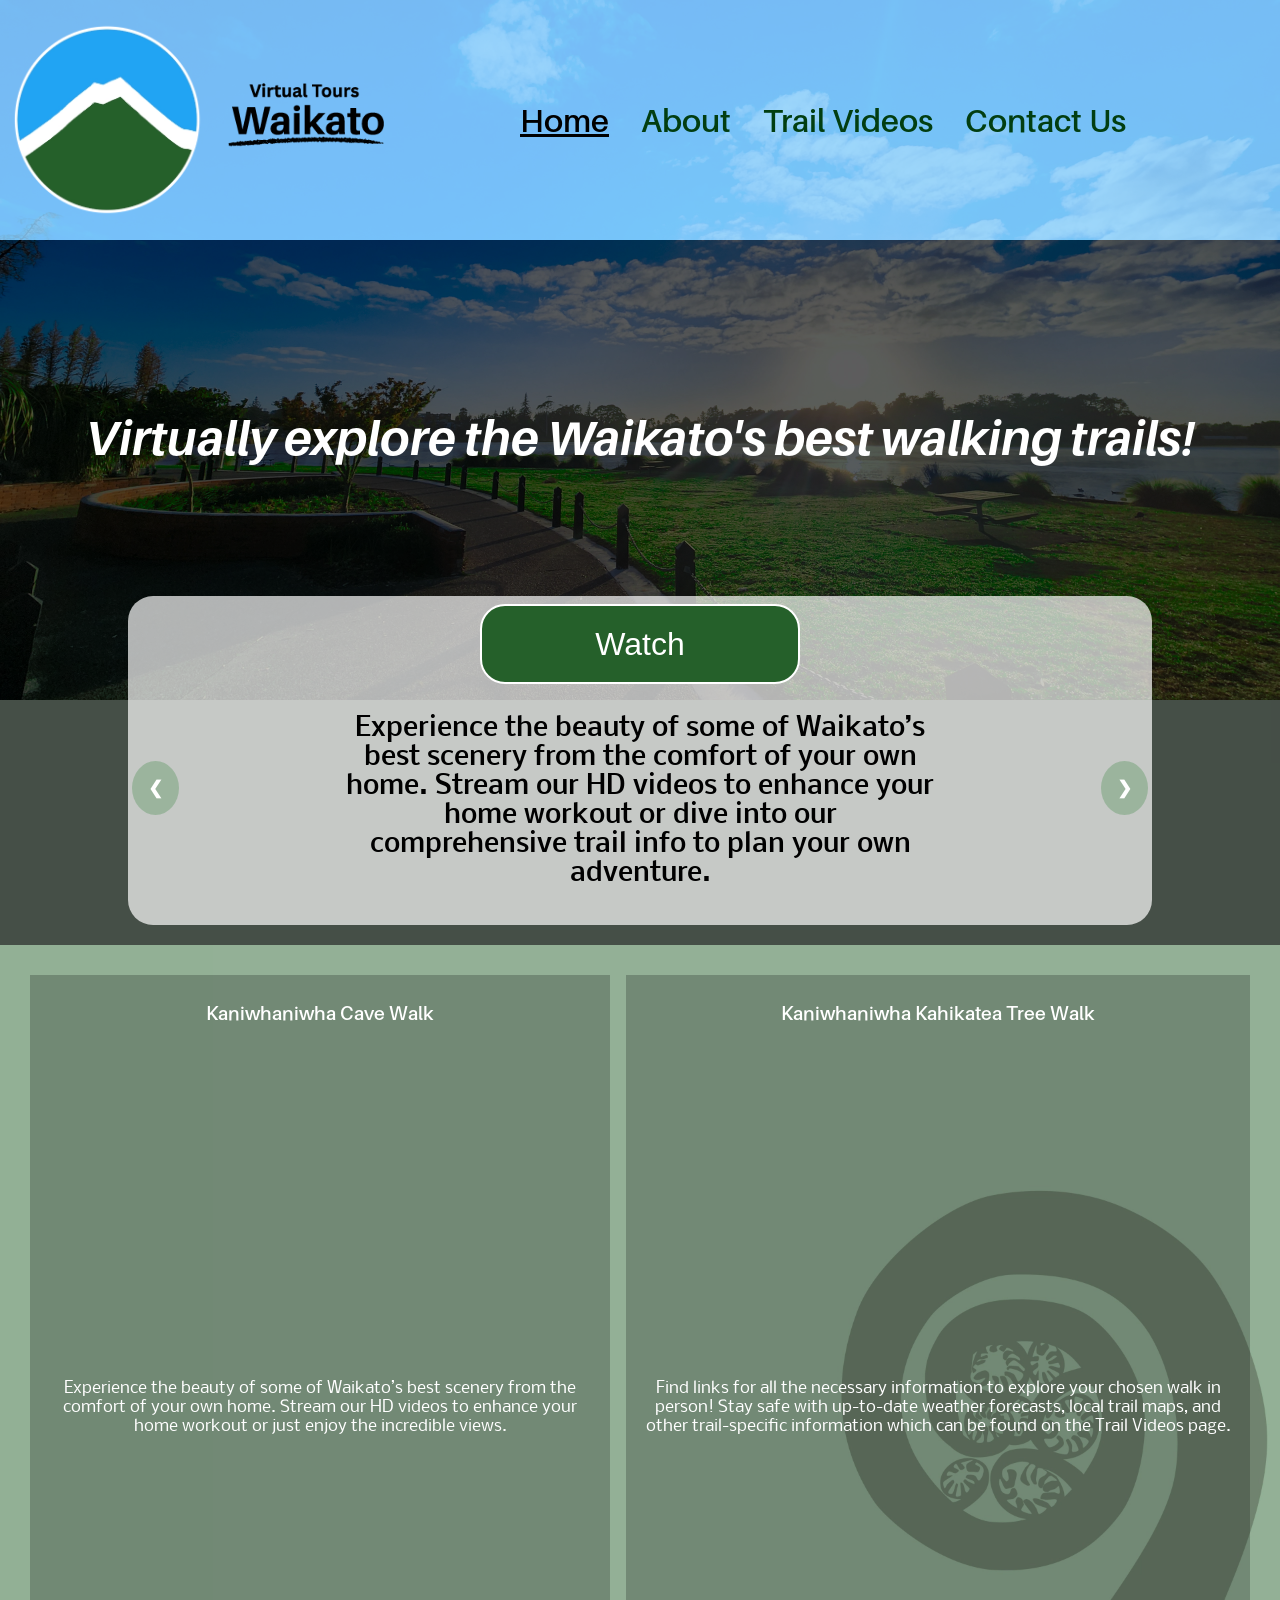
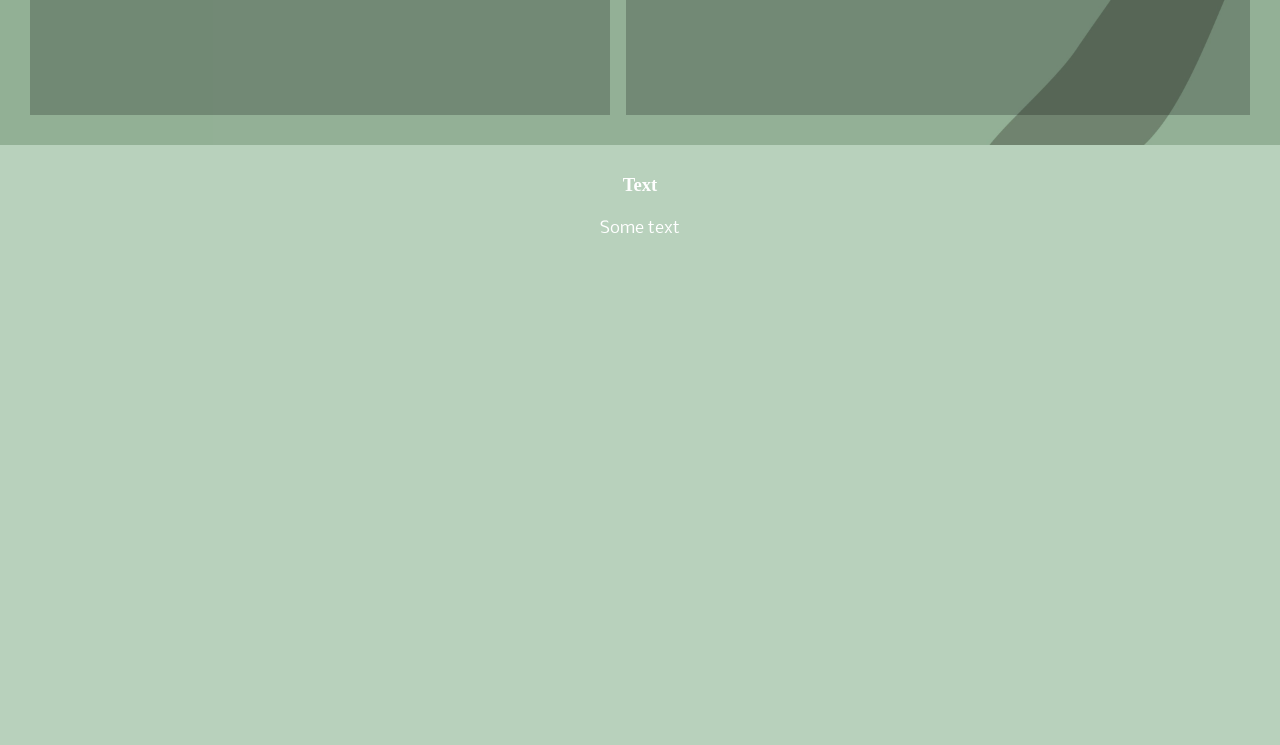
==== index.html @ e2118567 "Add files via upload Uploaded initial website files" ====
<!Doctype html>
<html lang="en>">
    <head>
        <title>Virtual Tours Waikato | Virtual Walking Videos | Trail Videos Waikato</title>
        <meta charset="UTF-8">
        <meta name="viewport" content="width=device-width, initial-scale=1.0" />
        <link rel="stylesheet" href="css/styles.css">
    </head>
    <body>
        <img src="images/Ham_Lake_1.webp" class="background">
        <div class="content-wrapper">
            
            <div class="top-nav">
                <div class="nav-image">
                    <img src="images/Logo400.webp" alt="Virtual Tours Waikato Logo">
                    <img src="images/Waikato_TextB.png" alt="Virtual Tours Waikato">
                </div>
                <a href="index.html" class="active">Home</a>
                <a href="about.html">About</a>
                <a href="videos.html">Trail Videos</a>
                <a href="contact.html">Contact Us</a>
            </div>
            <div class="header">
                    <div class="logo">
                        <h1>Virtual Walking Videos Waikato</h1>
                        <h2>Virtually explore the Waikato's best walking trails!</h2>
                    </div>
                    <div class="slideshow-container">
                        <div class="mySlides1">
                        <button href="">Watch</button>
                        <p>Experience the beauty of some of Waikato’s best scenery from the comfort of your own home. 
                            Stream our HD videos to enhance your home workout or dive into our comprehensive trail info to 
                            plan your own adventure.</p>
                        </div>
                        <div class="mySlides1">
                            <button href="">Explore</button>
                            <p>Experience the beauty of some of Waikato’s best scenery from the comfort of your own home. 
                                Stream our HD videos to enhance your home workout or dive into our comprehensive trail info to 
                                plan your own adventure.</p>
                        </div>
                        <div class="mySlides1">
                            <button href="">Share</button>
                            <p>Experience the beauty of some of Waikato’s best scenery from the comfort of your own home. 
                                Stream our HD videos to enhance your home workout or dive into our comprehensive trail info to 
                                plan your own adventure.</p>
                        </div>
                        <a class="prev" onclick="plusSlides(-1,0)">❮</a>
                        <a class="next" onclick="plusSlides(1,0)">❯</a>
                    </div>
            </div>
            <div class="section-cards text">
                <div class="flex-container three no-background">
                    <h2>Kaniwhaniwha Cave Walk</h2>
                    <iframe width="560" height="315" src="https://www.youtube.com/embed/Gx48ieoB7_0?si=S-WtvIYRSiI9zPl1" title="YouTube video player" frameborder="0" allow="accelerometer; autoplay; clipboard-write; encrypted-media; gyroscope; picture-in-picture; web-share" referrerpolicy="strict-origin-when-cross-origin" allowfullscreen></iframe>
                    <p>Experience the beauty of some of Waikato’s best scenery from the comfort of your own home. Stream our HD videos to enhance your home workout or just enjoy the incredible views. </p>
                </div>
                <div class="flex-container four no-background">
                    <h2>Kaniwhaniwha Kahikatea Tree Walk</h2>
                    <iframe width="560" height="315" src="https://www.youtube.com/embed/CWHQrRTlXvQ?si=AcVnZcwRAbgIYSx1" title="YouTube video player" frameborder="0" allow="accelerometer; autoplay; clipboard-write; encrypted-media; gyroscope; picture-in-picture; web-share" referrerpolicy="strict-origin-when-cross-origin" allowfullscreen></iframe>
                    <p>Find links for all the necessary information to explore your chosen walk in person! Stay safe with up-to-date weather forecasts, local trail maps, and other trail-specific information which can be found on the Trail Videos page.</p>
                </div>
            </div>
            <div class="section">
                <div class="flex-container wide">
                    <h3>Text</h3>
                    <p>Some text</p>
                </div>
            </div>
        </div>
        <script src="javascript/imagescript.js"></script>
    </body>
</html>
---- css/styles.css ----
@font-face {
    font-family: 'Aileron-Local';
    src: url(../fonts/Aileron-SemiBold.otf);
    font-weight: bold;
}
@font-face {
    font-family: 'Aileron-Local';
    src: url(../fonts/Aileron-Regular.otf);
}
@font-face {
    font-family: 'Aileron-Local';
    src: url(../fonts/Aileron-BoldItalic.otf);
    font-weight: bold;
    font-style: italic;
}
@font-face {
    font-family: 'Bebas-Local';
    src: url(../fonts/BebasNeue-Regular.ttf);
}
@font-face {
    font-family: 'Nobile Regular';
    font-style: normal;
    font-weight: normal;
    src: local('Nobile Regular'), url('../fonts/Nobile-Regular.woff') format('woff');
    }
    

    @font-face {
    font-family: 'Nobile Italic';
    font-style: normal;
    font-weight: normal;
    src: local('Nobile Italic'), url('../fonts/Nobile-Italic.woff') format('woff');
    }
    

    @font-face {
    font-family: 'Nobile Medium';
    font-style: normal;
    font-weight: normal;
    src: local('Nobile Medium'), url('../fonts/Nobile-Medium.woff') format('woff');
    }
    

    @font-face {
    font-family: 'Nobile Medium Italic';
    font-style: normal;
    font-weight: normal;
    src: local('Nobile Medium Italic'), url('../fonts/Nobile-MediumItalic.woff') format('woff');
    }
    

    @font-face {
    font-family: 'Nobile Bold';
    font-style: normal;
    font-weight: normal;
    src: local('Nobile Bold'), url('../fonts/Nobile-Bold.woff') format('woff');
    }
    

    @font-face {
    font-family: 'Nobile Bold Italic';
    font-style: normal;
    font-weight: normal;
    src: local('Nobile Bold Italic'), url('../fonts/Nobile-BoldItalic.woff') format('woff');
    }
* {
    box-sizing: border-box;
}
body {
    margin: 0px;
    background: #b8d1bc;
}
body p{
    font-family: 'Nobile Medium';
    padding: 4px;
}
img.background {
    position: fixed;
    top: 0;
    left: 0;
    object-fit: contain;
    width: 100vw;
    z-index: -1;
}
div.content-wrapper {
    width: 100%;
}
div.top-nav {
    display: flex;
    column-gap: 2em;
    justify-content: left;
    align-items: center;
    flex-wrap: wrap;
    padding: 8px;
    background: #90d4ffd2; 
    height: 15em;
    width:100%;
    position: absolute;
    top:0;
}
div.nav-image{
    margin-right: 5em; 
}
div.nav-image img {
    float: left;
    height: 200px;
    width: auto;
    object-fit: contain;
}
div.top-nav a{
    color: rgb(2, 62, 17);
    display: block;
    font-size: 2em;
    text-decoration: none;
    transition: 1s;
    font-family: 'Aileron-Local';
    font-weight: bold;
}
div.top-nav a:hover{
    text-decoration: underline;
    color:black;
}
div.top-nav a.active {
    text-decoration: underline;
    color:black;
}
div.header {
    margin-top: 15em;
    height: fit-content;
    overflow: hidden;
    background-position: center;
    background-size: cover;
    padding-bottom: 20px;
    background: rgba(0, 0, 0, 0.622);
}
div.logo{
    margin-top: 8em;
    margin-left: auto;
    margin-right: auto;
    margin-bottom: 8em;
    width: auto;
    height: 100px;
    text-align: center;
    align-content: start;
    color: rgb(255, 255, 255);
    
}
div.logo h1{
    display: none;
}
div.logo h2{
       font-size: 3em;
       font-family: 'Aileron-Local';
       font-weight: bold;
       font-style: italic;
}
div.slideshow-container{
    text-align: center;
    width: 80%;
    position: relative;
    margin-left: auto;
    margin-right: auto;
    padding: 8px;
    /* background: #414141a4; */
    background: #ffffffb0;
    border-radius: 25px;
}
div.slideshow-container button{
    background: #25602a;
    color: #ffffff;
    border-radius: 25px;
    border: 2px #ffffff solid;
    width: 10em;
    height: 2.5em;
    font-size: 2em;
    padding: 6px;
}
div.slideshow-container p{
    color: rgb(0, 0, 0);
    margin-left: 8em;
    margin-right: 8em;
    font-size: 1.6em;
}
.mySlides1 {
    display: none;
}
.prev, .next {
    cursor: pointer;
    position: absolute;
    background: #92b095d2;
    top: 50%;
    width: auto;
    margin-top: 0px;
    padding: 16px;
    color: white;
    font-weight: bold;
    font-size: 18px;
    transition: 0.6s ease;
    border-radius: 0 3px 3px 0;
    user-select: none;
}
.next {
    right: 4px;
    border-radius: 50%;
}
.prev {
    left: 4px;
    border-radius: 50%;
}
.prev:hover, .next:hover {
    background-color: #547e58;
    color: black;
}
div.section{
    display: flex;
    color: #ffffff;
    height: fit-content;
}
div.section-cards {
    display: flex;
    column-count: 2;
    column-gap: 1em;
    column-width: auto;
    flex-wrap: nowrap;
    background: #92b095;
    background-image: url("../images/koru.webp");
    background-position: bottom 0px right 0px;
    background-size:contain;
    background-repeat: no-repeat;
    color: #ffffff;
    height: 800px;
    padding: 30px;
}

.two{
    width: 60%;
    text-align: center;
}
div.flex-container {
    text-align: center;
    padding: 10px;
}
div.flex-container h2 {
    font-size: 1.2em;
    font-family: 'Aileron-Local';
    font-weight: bold;
}
div.flex-container p{
    font-family: 'Nobile Regular';
}
.one{
    width: 40%;
}
div.no-background {
    background-image: none;
    /* background: #90D5FF; */
    background: #00000039;
    color: rgb(255, 255, 255);
}
.wide{
    width: 100%;
    height: 600px;
}
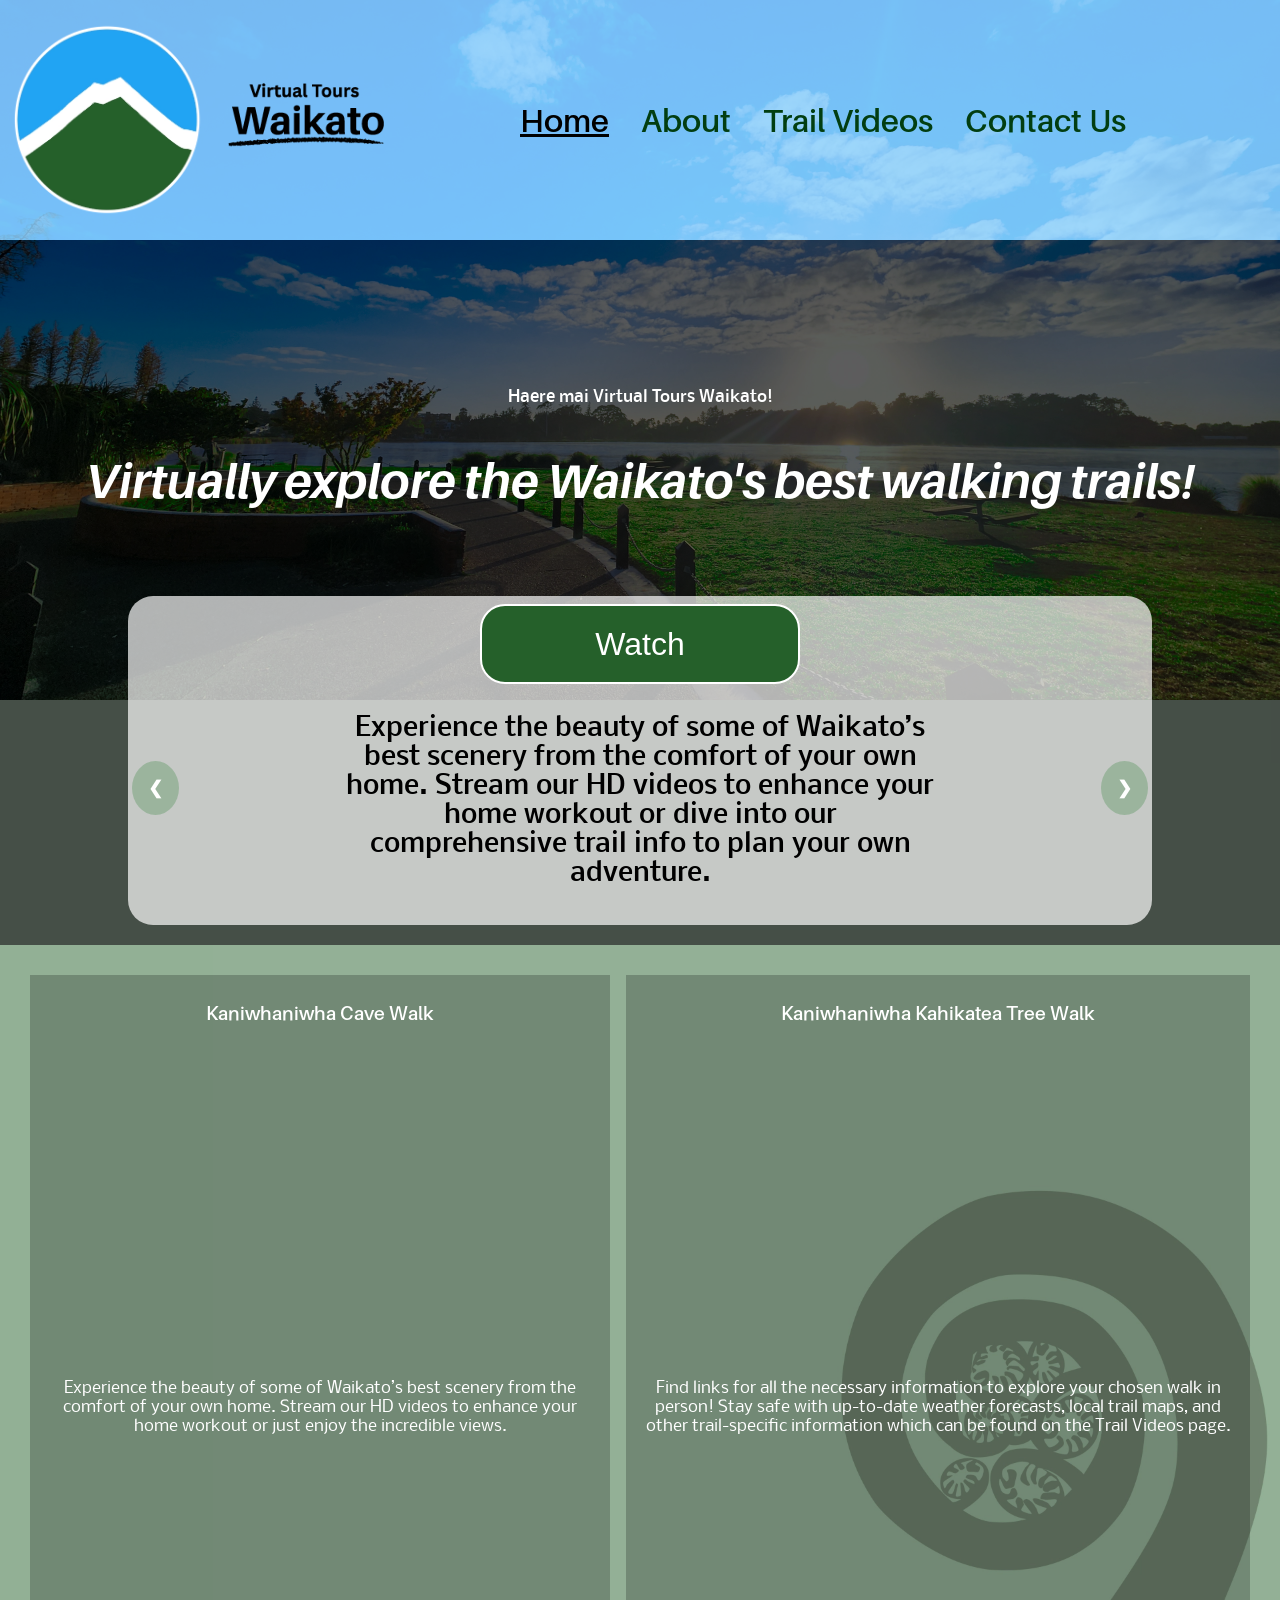
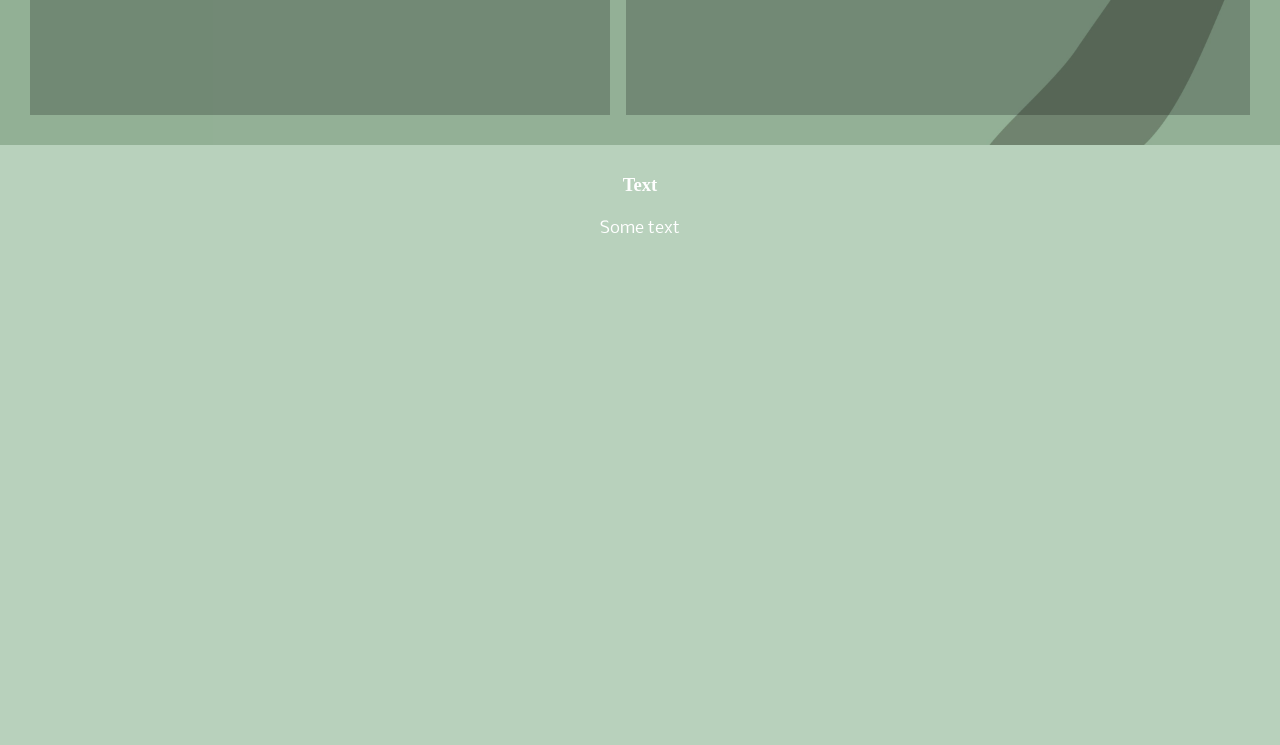
==== commit 8e32cdb6: "Update index.html" ====
--- a/index.html
+++ b/index.html
@@ -23,6 +23,7 @@
             <div class="header">
                     <div class="logo">
                         <h1>Virtual Walking Videos Waikato</h1>
+                        <p>Haere mai Virtual Tours Waikato!</p>
                         <h2>Virtually explore the Waikato's best walking trails!</h2>
                     </div>
                     <div class="slideshow-container">
@@ -69,4 +70,4 @@
         </div>
         <script src="javascript/imagescript.js"></script>
     </body>
-</html>+</html>
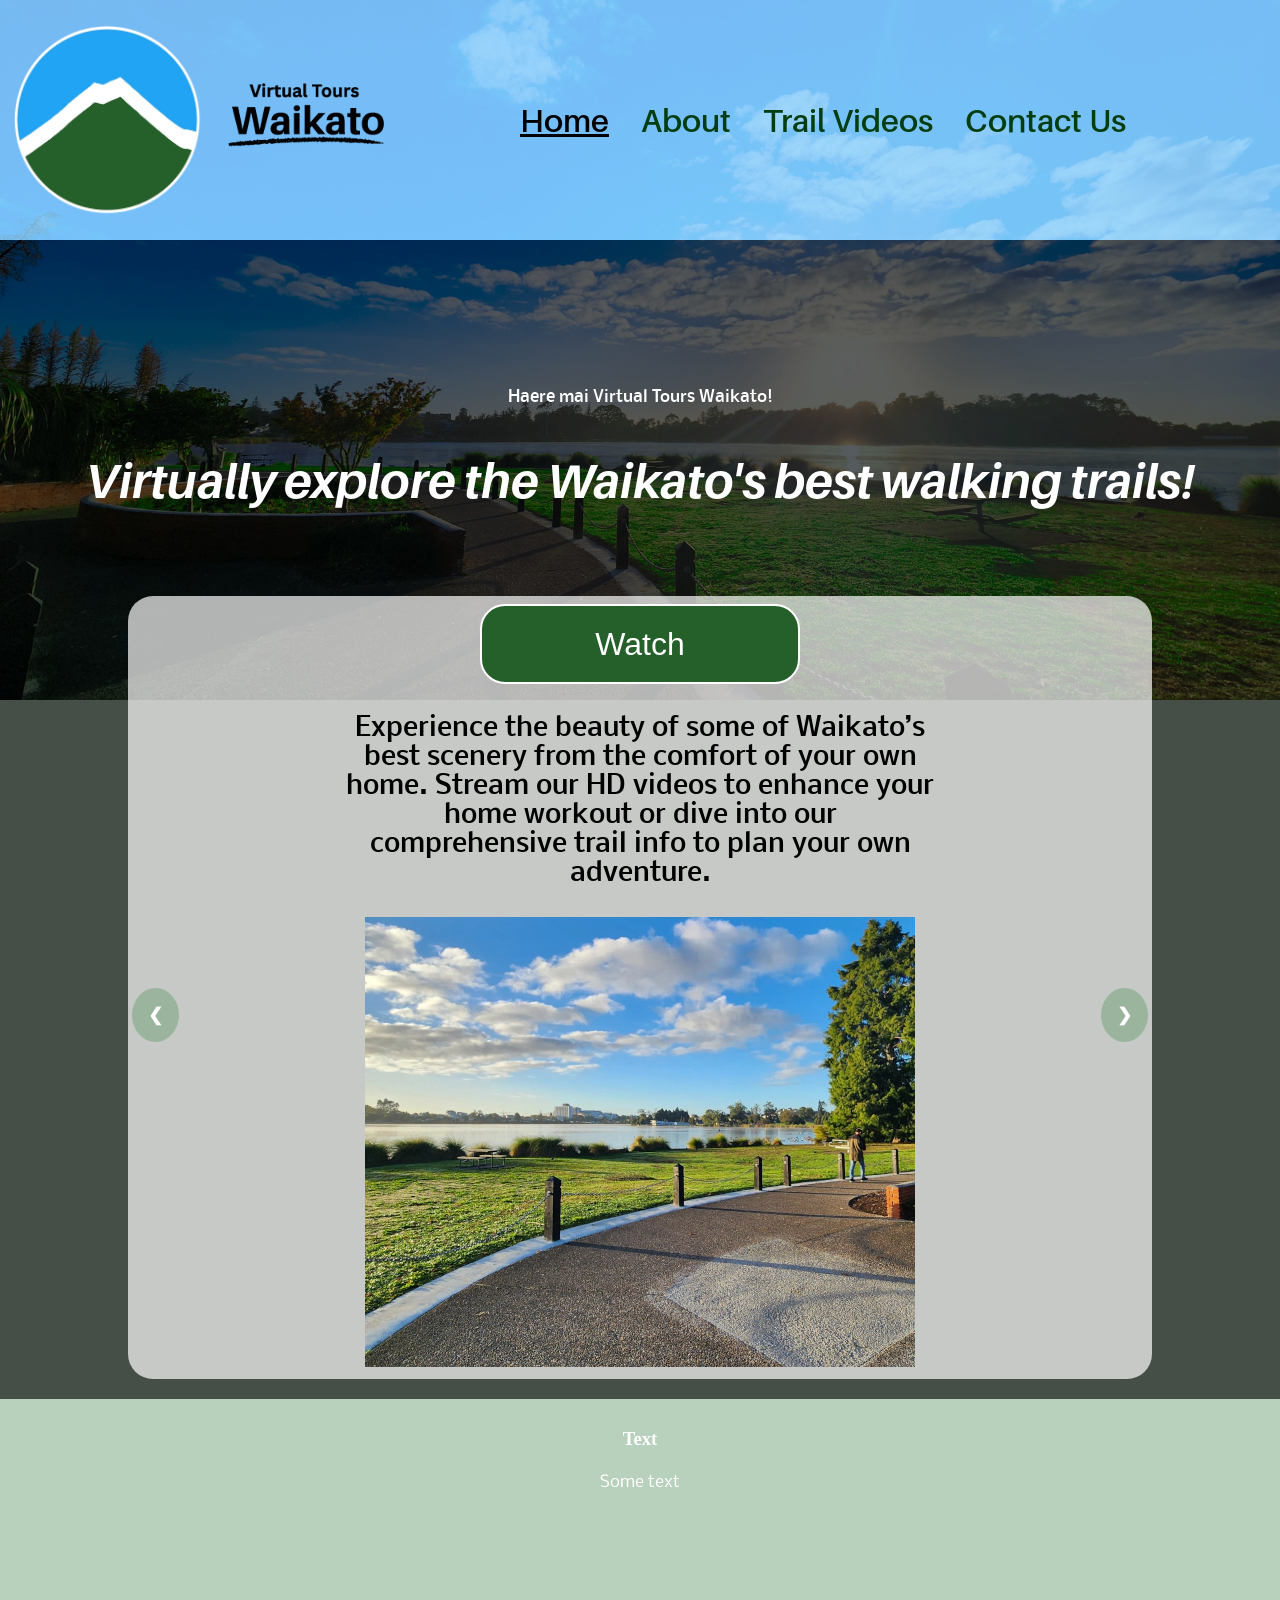
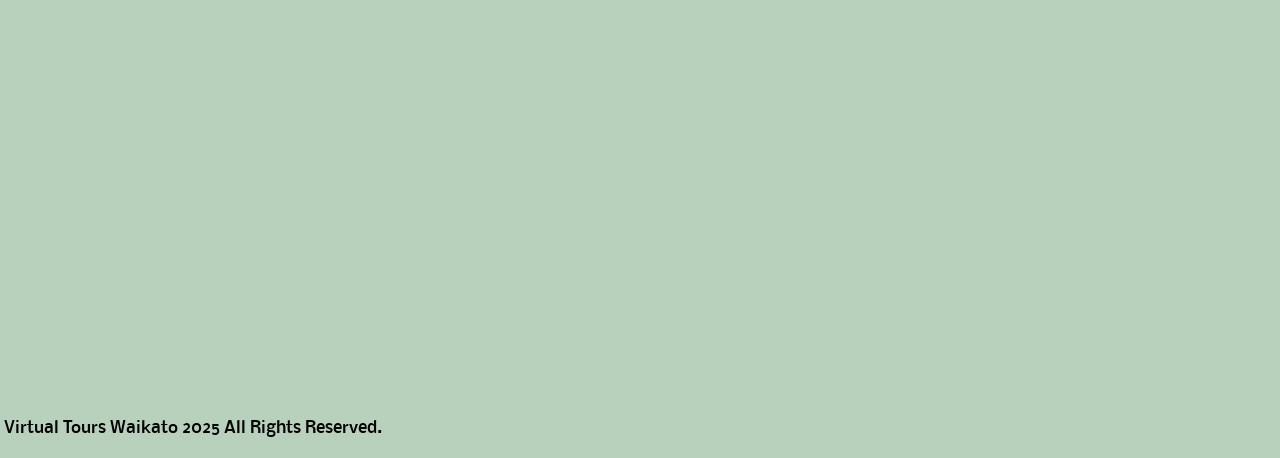
==== commit 01bdd78a: "Add files via upload Added images, resized images, and added weather widgets." ====
--- a/index.html
+++ b/index.html
@@ -27,39 +27,45 @@
                         <h2>Virtually explore the Waikato's best walking trails!</h2>
                     </div>
                     <div class="slideshow-container">
-                        <div class="mySlides1">
+                        <div class="mySlides1 slide-in">
                         <button href="">Watch</button>
-                        <p>Experience the beauty of some of Waikato’s best scenery from the comfort of your own home. 
+                        <div class="side-by-side">
+                            <p>Experience the beauty of some of Waikato’s best scenery from the comfort of your own home. 
                             Stream our HD videos to enhance your home workout or dive into our comprehensive trail info to 
                             plan your own adventure.</p>
+                        <picture>
+                            <source media="(min-width:480px)" srcset="images/Ham.webp">
+                            <img src="images/Ham_450.webp" alt="Thames Ocean">
+                        </picture>
                         </div>
-                        <div class="mySlides1">
+                        </div>
+                        <div class="mySlides1 slide-in">
                             <button href="">Explore</button>
-                            <p>Experience the beauty of some of Waikato’s best scenery from the comfort of your own home. 
-                                Stream our HD videos to enhance your home workout or dive into our comprehensive trail info to 
-                                plan your own adventure.</p>
+                            <div class="side-by-side">
+                            <p>Get all the information you need to plan your own adventure to any of our
+                                featured trails. Find weather information, maps and other helpful links on our 'Trail Videos' page.
+                            </p>
+                            <picture>
+                                <source media="(min-width:480px)" srcset="images/Thames_Thumbnail.webp">
+                                <img src="images/Thames_Thumbnail_350.webp" alt="Thames Ocean">
+                            </picture>
                         </div>
-                        <div class="mySlides1">
+                        </div>
+                        <div class="mySlides1 slide-in">
                             <button href="">Share</button>
-                            <p>Experience the beauty of some of Waikato’s best scenery from the comfort of your own home. 
-                                Stream our HD videos to enhance your home workout or dive into our comprehensive trail info to 
-                                plan your own adventure.</p>
+                            <div class="side-by-side">
+                            <p>Have you filmed your own virtual tour video in the Waikato and would like to share it with the community? Head to the 'Contact Us' page and submit
+                                a link to your video to be featured on our website!
+                            </p>
+                            <picture>
+                                <source media="(min-width:480px)" srcset="images/Share.webp">
+                                <img src="images/Share_450.webp" alt="Thames Ocean">
+                            </picture>
+                        </div>
                         </div>
                         <a class="prev" onclick="plusSlides(-1,0)">❮</a>
                         <a class="next" onclick="plusSlides(1,0)">❯</a>
                     </div>
-            </div>
-            <div class="section-cards text">
-                <div class="flex-container three no-background">
-                    <h2>Kaniwhaniwha Cave Walk</h2>
-                    <iframe width="560" height="315" src="https://www.youtube.com/embed/Gx48ieoB7_0?si=S-WtvIYRSiI9zPl1" title="YouTube video player" frameborder="0" allow="accelerometer; autoplay; clipboard-write; encrypted-media; gyroscope; picture-in-picture; web-share" referrerpolicy="strict-origin-when-cross-origin" allowfullscreen></iframe>
-                    <p>Experience the beauty of some of Waikato’s best scenery from the comfort of your own home. Stream our HD videos to enhance your home workout or just enjoy the incredible views. </p>
-                </div>
-                <div class="flex-container four no-background">
-                    <h2>Kaniwhaniwha Kahikatea Tree Walk</h2>
-                    <iframe width="560" height="315" src="https://www.youtube.com/embed/CWHQrRTlXvQ?si=AcVnZcwRAbgIYSx1" title="YouTube video player" frameborder="0" allow="accelerometer; autoplay; clipboard-write; encrypted-media; gyroscope; picture-in-picture; web-share" referrerpolicy="strict-origin-when-cross-origin" allowfullscreen></iframe>
-                    <p>Find links for all the necessary information to explore your chosen walk in person! Stay safe with up-to-date weather forecasts, local trail maps, and other trail-specific information which can be found on the Trail Videos page.</p>
-                </div>
             </div>
             <div class="section">
                 <div class="flex-container wide">
@@ -68,6 +74,11 @@
                 </div>
             </div>
         </div>
+        <div class="footer">
+            <div class="white-line">
+            </div>
+            <p>Virtual Tours Waikato 2025 All Rights Reserved.</p>
+        </div>
         <script src="javascript/imagescript.js"></script>
     </body>
-</html>
+</html>
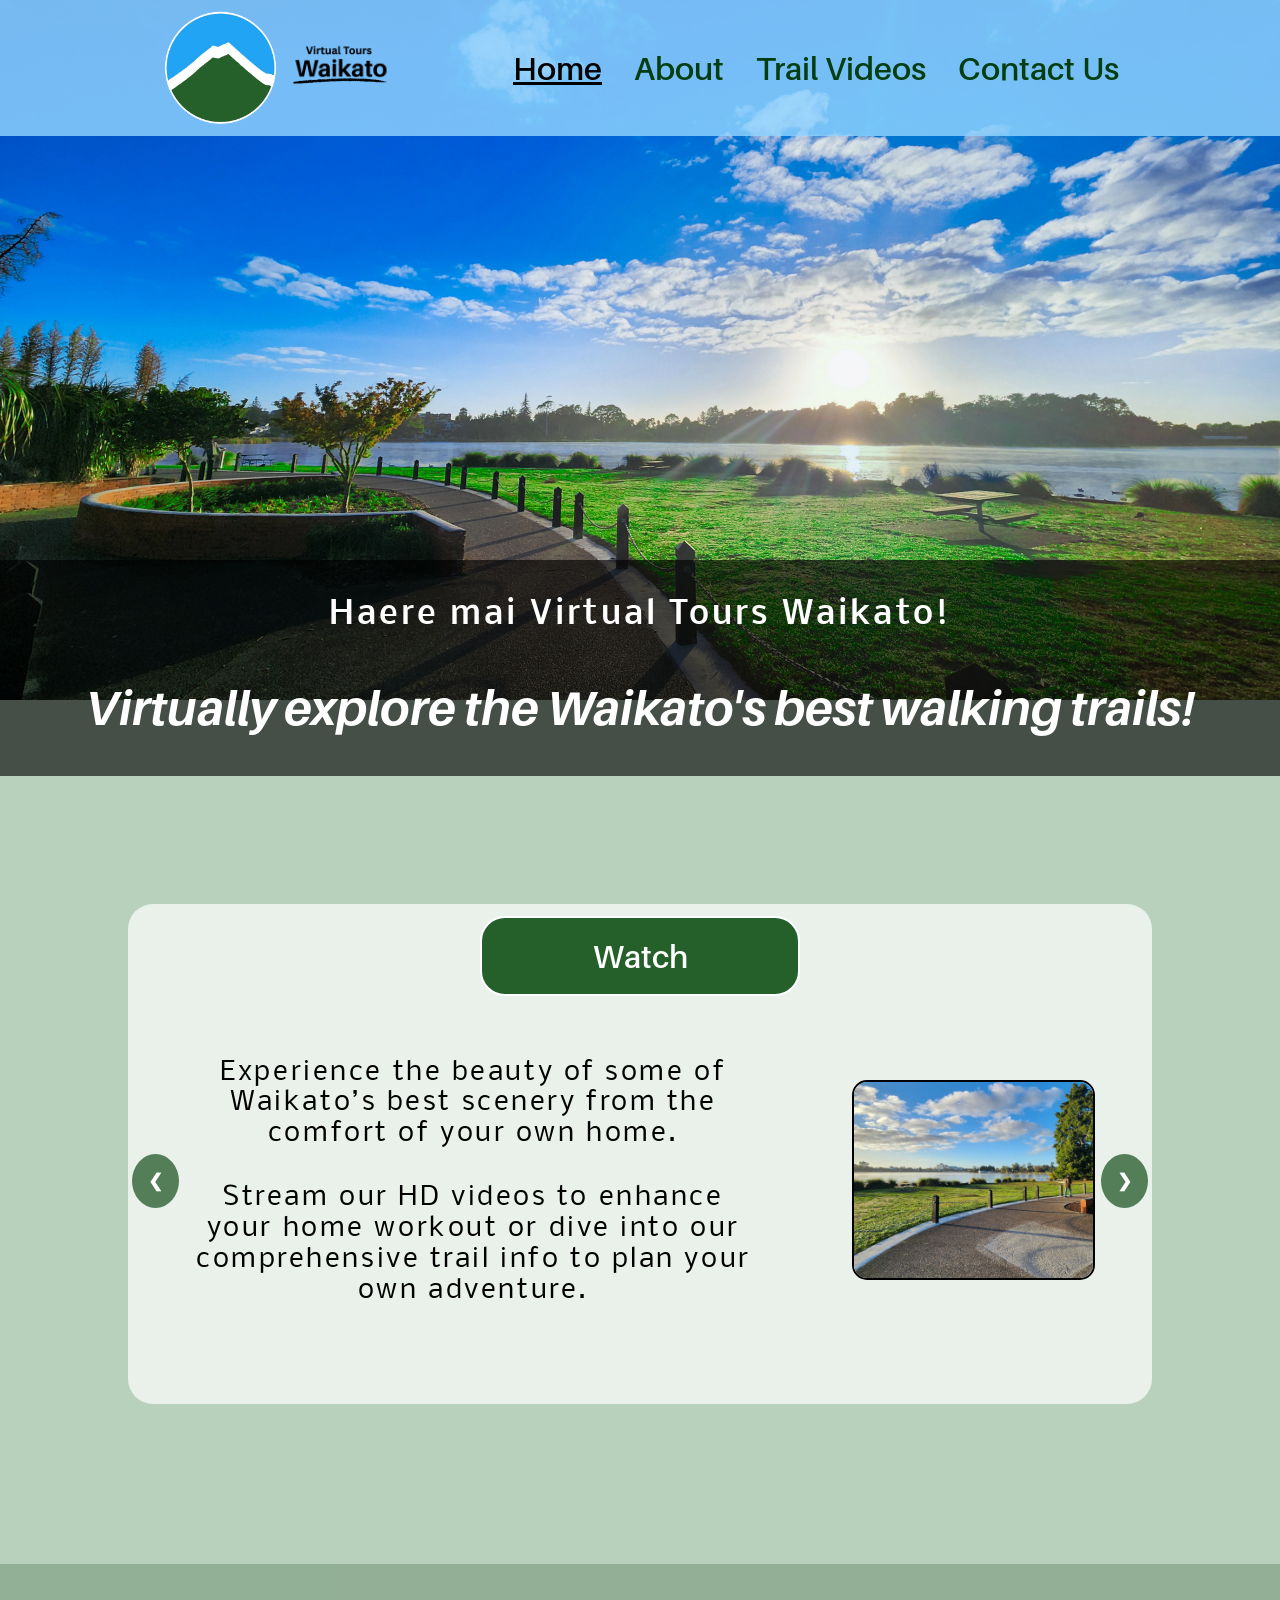
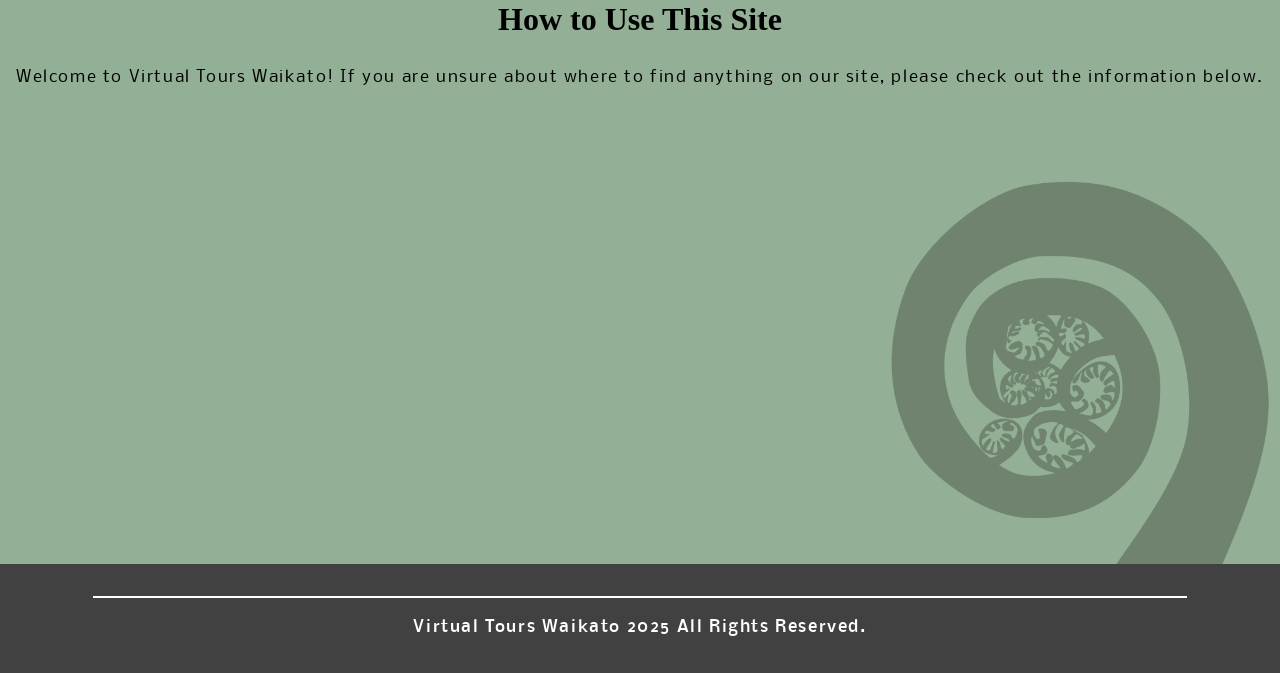
==== commit 1b997273: "Add files via upload updated format" ====
--- a/index.html
+++ b/index.html
@@ -28,11 +28,14 @@
                     </div>
                     <div class="slideshow-container">
                         <div class="mySlides1 slide-in">
-                        <button href="">Watch</button>
+                        <button type="button" onclick="window.location.href='videos.html';">Watch</button>
                         <div class="side-by-side">
-                            <p>Experience the beauty of some of Waikato’s best scenery from the comfort of your own home. 
+                            <div class="text-container">
+                            <p>Experience the beauty of some of Waikato’s best scenery from the comfort of your own home.</p>
+                            <p>
                             Stream our HD videos to enhance your home workout or dive into our comprehensive trail info to 
                             plan your own adventure.</p>
+                        </div>
                         <picture>
                             <source media="(min-width:480px)" srcset="images/Ham.webp">
                             <img src="images/Ham_450.webp" alt="Thames Ocean">
@@ -42,9 +45,11 @@
                         <div class="mySlides1 slide-in">
                             <button href="">Explore</button>
                             <div class="side-by-side">
+                                <div class="text-container">
                             <p>Get all the information you need to plan your own adventure to any of our
                                 featured trails. Find weather information, maps and other helpful links on our 'Trail Videos' page.
                             </p>
+                        </div>
                             <picture>
                                 <source media="(min-width:480px)" srcset="images/Thames_Thumbnail.webp">
                                 <img src="images/Thames_Thumbnail_350.webp" alt="Thames Ocean">
@@ -54,9 +59,11 @@
                         <div class="mySlides1 slide-in">
                             <button href="">Share</button>
                             <div class="side-by-side">
-                            <p>Have you filmed your own virtual tour video in the Waikato and would like to share it with the community? Head to the 'Contact Us' page and submit
+                                <div class="text-container">
+                            <p>Have you filmed your own virtual tour video in the Waikato and would like to share it with the community?</p> <p>Head to the 'Contact Us' page and submit
                                 a link to your video to be featured on our website!
                             </p>
+                        </div>
                             <picture>
                                 <source media="(min-width:480px)" srcset="images/Share.webp">
                                 <img src="images/Share_450.webp" alt="Thames Ocean">
@@ -69,9 +76,10 @@
             </div>
             <div class="section">
                 <div class="flex-container wide">
-                    <h3>Text</h3>
-                    <p>Some text</p>
+                    <h2 class="home-page">How to Use This Site</h2>
+                    <p class="home-page">Welcome to Virtual Tours Waikato! If you are unsure about where to find anything on our site, please check out the information below.</p>
                 </div>
+                <div class="flex-container-2"
             </div>
         </div>
         <div class="footer">
--- a/css/styles.css
+++ b/css/styles.css
@@ -1,11 +1,11 @@
 @font-face {
     font-family: 'Aileron-Local';
+    src: url(../fonts/Aileron-Bold.otf);
+}
+@font-face {
+    font-family: 'Aileron-Local-SemiB';
     src: url(../fonts/Aileron-SemiBold.otf);
     font-weight: bold;
-}
-@font-face {
-    font-family: 'Aileron-Local';
-    src: url(../fonts/Aileron-Regular.otf);
 }
 @font-face {
     font-family: 'Aileron-Local';
@@ -63,6 +63,19 @@
     font-weight: normal;
     src: local('Nobile Bold Italic'), url('../fonts/Nobile-BoldItalic.woff') format('woff');
     }
+@keyframes slide-in {
+    from {
+        translate: 100% 0;
+        scale: 200% 1;
+        opacity: 0;
+    }
+      
+    to {
+        translate: 0 0;
+        scale: 100% 1;
+        opacity: 1;
+    }
+}
 * {
     box-sizing: border-box;
 }
@@ -71,8 +84,10 @@
     background: #b8d1bc;
 }
 body p{
-    font-family: 'Nobile Medium';
+    font-family: 'Nobile Regular';
     padding: 4px;
+    letter-spacing: 0.1em;
+    line-height: 1.2em;
 }
 img.background {
     position: fixed;
@@ -88,12 +103,12 @@
 div.top-nav {
     display: flex;
     column-gap: 2em;
-    justify-content: left;
+    justify-content: center;
     align-items: center;
     flex-wrap: wrap;
     padding: 8px;
     background: #90d4ffd2; 
-    height: 15em;
+    height: 8.5em;
     width:100%;
     position: absolute;
     top:0;
@@ -103,7 +118,7 @@
 }
 div.nav-image img {
     float: left;
-    height: 200px;
+    height: 120px;
     width: auto;
     object-fit: contain;
 }
@@ -113,7 +128,7 @@
     font-size: 2em;
     text-decoration: none;
     transition: 1s;
-    font-family: 'Aileron-Local';
+    font-family: 'Aileron-Local-SemiB';
     font-weight: bold;
 }
 div.top-nav a:hover{
@@ -125,25 +140,29 @@
     color:black;
 }
 div.header {
-    margin-top: 15em;
+    margin-top: 34em;
     height: fit-content;
     overflow: hidden;
     background-position: center;
     background-size: cover;
-    padding-bottom: 20px;
-    background: rgba(0, 0, 0, 0.622);
+    padding-bottom: 10em;
+    
 }
 div.logo{
-    margin-top: 8em;
+    margin-top: 1em;
     margin-left: auto;
     margin-right: auto;
     margin-bottom: 8em;
     width: auto;
-    height: 100px;
-    text-align: center;
-    align-content: start;
+    text-align: center;
+    align-content: center;
     color: rgb(255, 255, 255);
-    
+    background: rgba(0, 0, 0, 0.622);
+    
+}
+div.logo p{
+    font-size: 2em;
+    font-family: 'Nobile Medium';
 }
 div.logo h1{
     display: none;
@@ -160,13 +179,15 @@
     position: relative;
     margin-left: auto;
     margin-right: auto;
-    padding: 8px;
-    /* background: #414141a4; */
+    padding: 12px;
     background: #ffffffb0;
     border-radius: 25px;
+    height: 500px;
 }
 div.slideshow-container button{
-    background: #25602a;
+    font-family: 'Aileron-Local-SemiB';
+    background: linear-gradient(to left, #25602a 50%, #90d4ff 50%) right;
+    background-size: 200% 100%;
     color: #ffffff;
     border-radius: 25px;
     border: 2px #ffffff solid;
@@ -174,25 +195,50 @@
     height: 2.5em;
     font-size: 2em;
     padding: 6px;
+    transition: 1s ease;
+}
+div.slideshow-container button:hover {
+    cursor: pointer;
+    background-position: left;
+    color: black;
 }
 div.slideshow-container p{
     color: rgb(0, 0, 0);
-    margin-left: 8em;
-    margin-right: 8em;
+    margin-left: 2em;
+    margin-right: 2em;
     font-size: 1.6em;
+    transition: 2s;
 }
 .mySlides1 {
     display: none;
+}
+div.side-by-side {
+    margin-top: 2em;
+    display: grid;
+    grid-template-columns: 2fr 1fr;
+}
+div.side-by-side picture {
+    align-self: center;
+}
+div.side-by-side picture img {
+    border-radius: 15px;
+    border: 2px black solid;
+    height: 200px;
+    align-items: center;
+}
+.slide-in {
+    animation-duration: 1.5s;
+    animation-name: slide-in;
 }
 .prev, .next {
     cursor: pointer;
     position: absolute;
-    background: #92b095d2;
+    background-color: #547e58;
     top: 50%;
     width: auto;
     margin-top: 0px;
     padding: 16px;
-    color: white;
+    color: rgb(255, 255, 255);
     font-weight: bold;
     font-size: 18px;
     transition: 0.6s ease;
@@ -209,26 +255,36 @@
 }
 .prev:hover, .next:hover {
     background-color: #547e58;
-    color: black;
+    background: #92b095d2;
+    color: rgb(0, 0, 0);
 }
 div.section{
-    display: flex;
-    color: #ffffff;
-    height: fit-content;
-}
-div.section-cards {
-    display: flex;
-    column-count: 2;
-    column-gap: 1em;
-    column-width: auto;
-    flex-wrap: nowrap;
+    width: 100%;
     background: #92b095;
     background-image: url("../images/koru.webp");
     background-position: bottom 0px right 0px;
     background-size:contain;
     background-repeat: no-repeat;
     color: #ffffff;
-    height: 800px;
+    height: fit-content;
+}
+
+.section-picture-view {
+    height: 100vh;
+    background: transparent;
+}
+div.section-cards {
+    display: grid;
+    grid-template-columns: 1fr 1fr;
+    row-gap: 1.5em;
+    column-gap: 1em;
+    background: #92b095;
+    background-image: url("../images/koru.webp");
+    background-position: bottom 0px right 0px;
+    background-size:contain;
+    background-repeat: no-repeat;
+    color: #ffffff;
+    height: fit-content;
     padding: 30px;
 }
 
@@ -240,13 +296,30 @@
     text-align: center;
     padding: 10px;
 }
-div.flex-container h2 {
+div.flex-container-2{
+    display: grid;
+    grid-template-columns: 1fr 2fr;
+}
+h2.videos {
     font-size: 1.2em;
     font-family: 'Aileron-Local';
     font-weight: bold;
+    text-decoration: underline;
+}
+h2.home-page {
+    color: black;
+    text-decoration: none;
+    font-size: 2em;
+    text-decoration: none;
 }
 div.flex-container p{
     font-family: 'Nobile Regular';
+    color: black;
+}
+div.flex-container h3 {
+    color: black;
+    font-weight: bold;
+    font-family: 'Aileron-Local';
 }
 .one{
     width: 40%;
@@ -261,3 +334,21 @@
     width: 100%;
     height: 600px;
 }
+div.white-line {
+    height: 2px;
+    width: 90%;
+    margin: auto;
+    background: white;
+}
+div.footer{
+    padding: 2em;
+    background: #414141;
+    width: 100%;
+    text-align: center;
+}
+div.footer p {
+    margin-bottom: 0;
+    color: white;
+    font-family: 'Nobile Medium';
+
+}
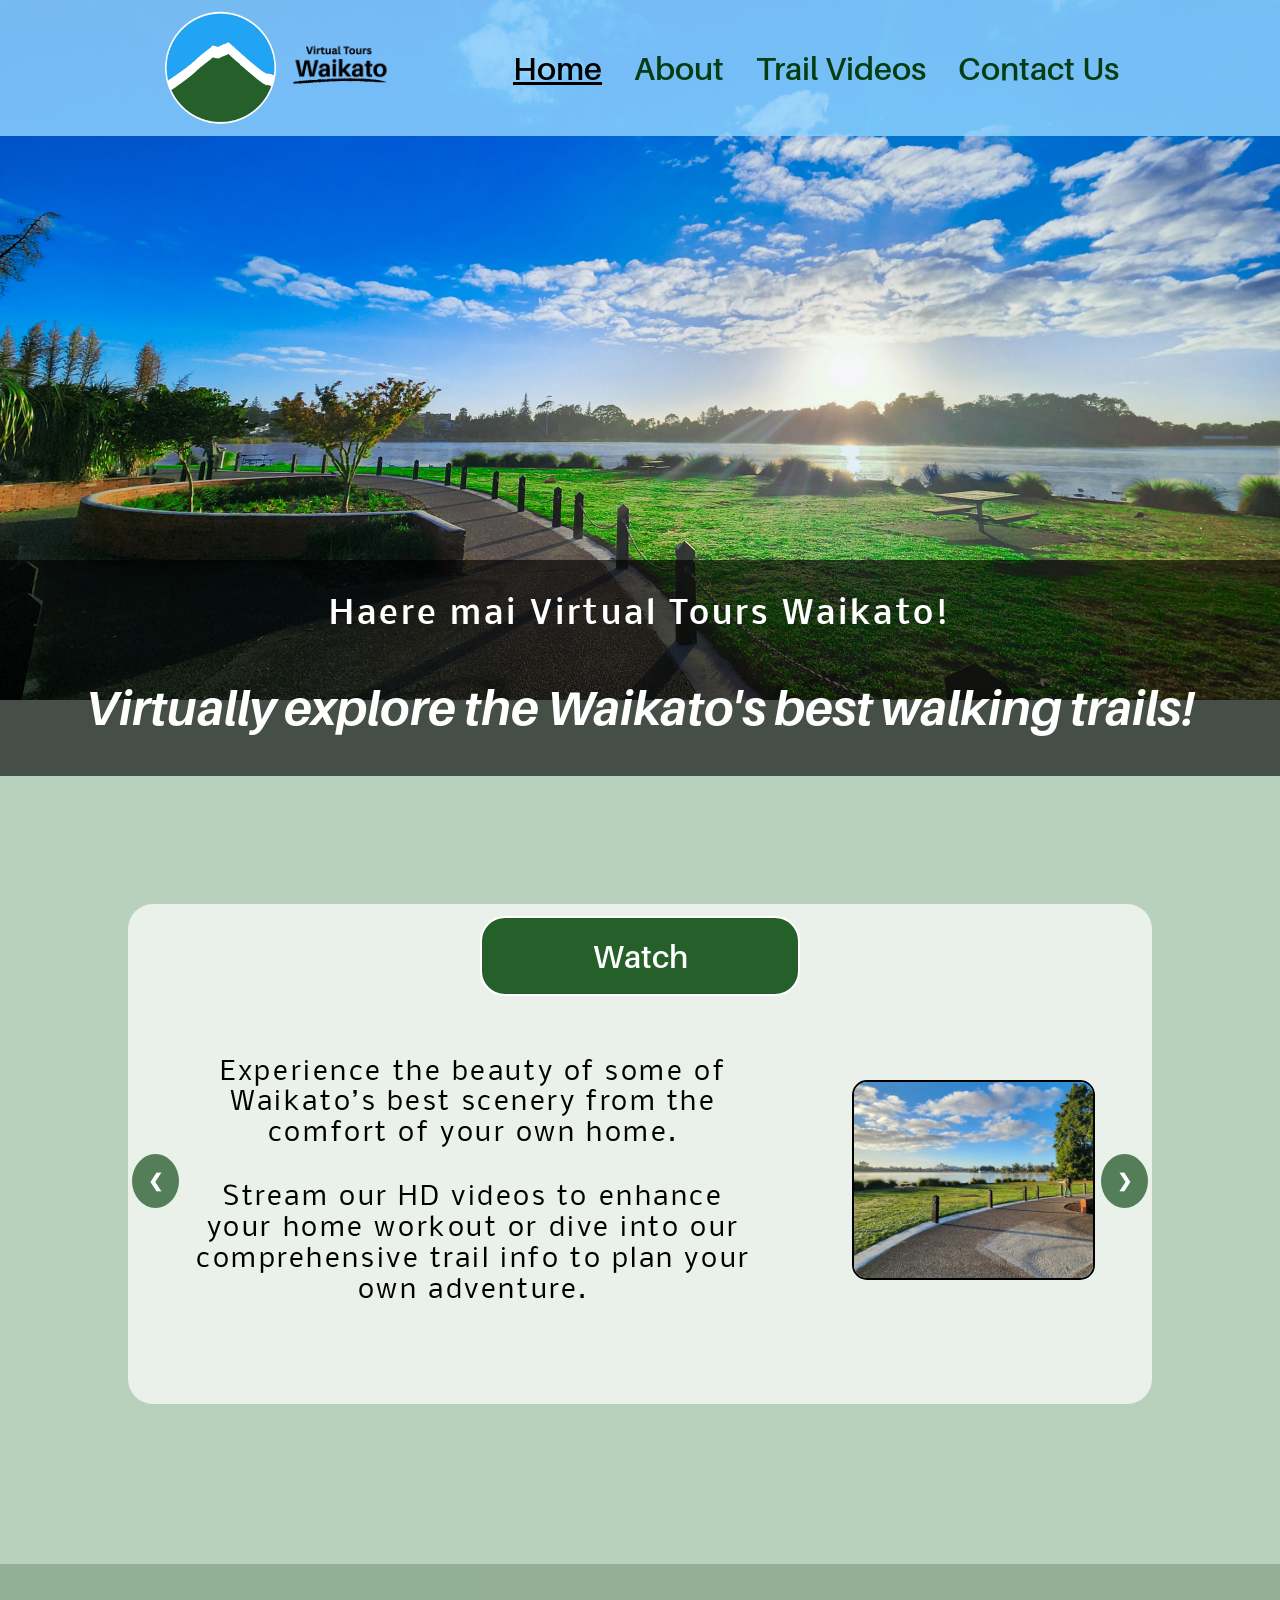
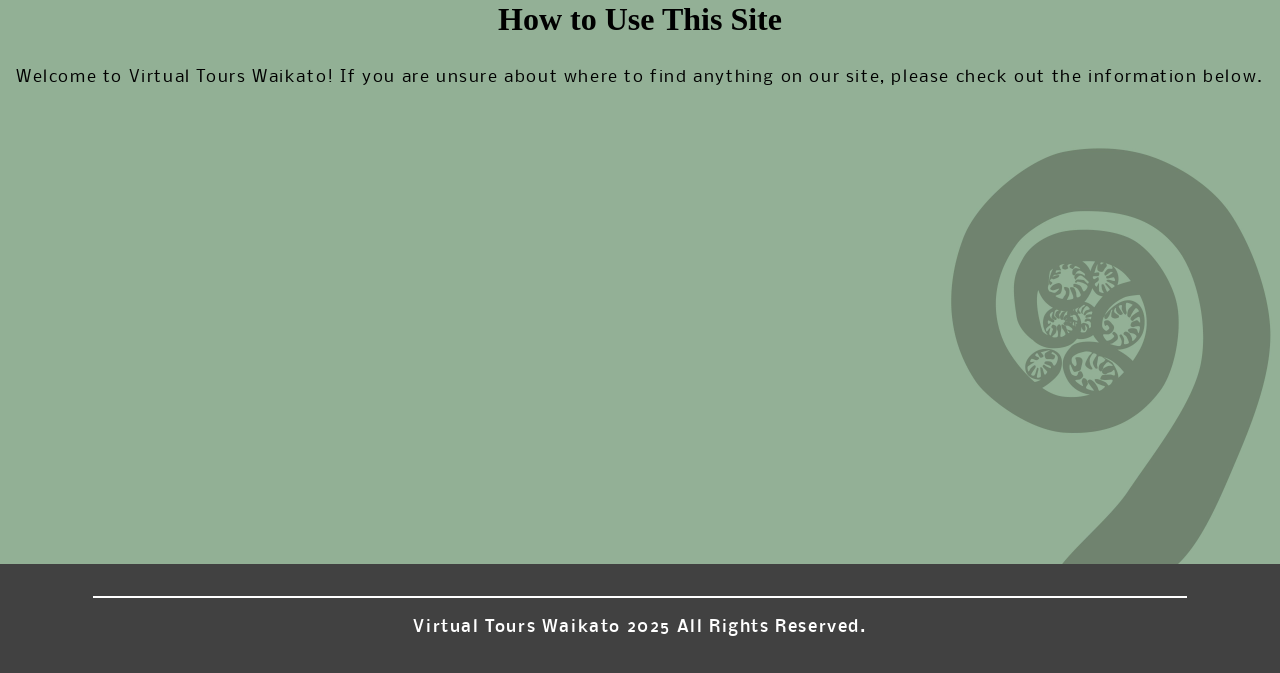
==== commit a6254517: "Add files via upload Created new page.  Added iframes for trail maps and weather" ====
--- a/index.html
+++ b/index.html
@@ -22,7 +22,7 @@
             </div>
             <div class="header">
                     <div class="logo">
-                        <h1>Virtual Walking Videos Waikato</h1>
+                        <h1 class="hide">Virtual Walking Videos Waikato</h1>
                         <p>Haere mai Virtual Tours Waikato!</p>
                         <h2>Virtually explore the Waikato's best walking trails!</h2>
                     </div>
@@ -79,7 +79,7 @@
                     <h2 class="home-page">How to Use This Site</h2>
                     <p class="home-page">Welcome to Virtual Tours Waikato! If you are unsure about where to find anything on our site, please check out the information below.</p>
                 </div>
-                <div class="flex-container-2"
+                <div class="flex-container-2"></div>
             </div>
         </div>
         <div class="footer">
--- a/css/styles.css
+++ b/css/styles.css
@@ -164,8 +164,14 @@
     font-size: 2em;
     font-family: 'Nobile Medium';
 }
-div.logo h1{
+div.logo h1.hide{
     display: none;
+}
+div.logo h1.show{
+       font-family: 'Aileron-Local';
+       font-weight: bold;
+       font-style: italic;
+       font-size: 3em;
 }
 div.logo h2{
        font-size: 3em;
@@ -298,13 +304,25 @@
 }
 div.flex-container-2{
     display: grid;
-    grid-template-columns: 1fr 2fr;
+    grid-template-columns: 1fr 1fr;
+    padding: 0 8px;
+}
+div.flex-container a{
+    color: black;
+    text-decoration: none;
+    transition: 1s;
+}
+div.flex-container a:hover{
+    color: #414141;
+    text-decoration: underline;
 }
 h2.videos {
-    font-size: 1.2em;
+    font-size: 2em;
     font-family: 'Aileron-Local';
     font-weight: bold;
-    text-decoration: underline;
+    color: black;
+    text-align: center;
+
 }
 h2.home-page {
     color: black;
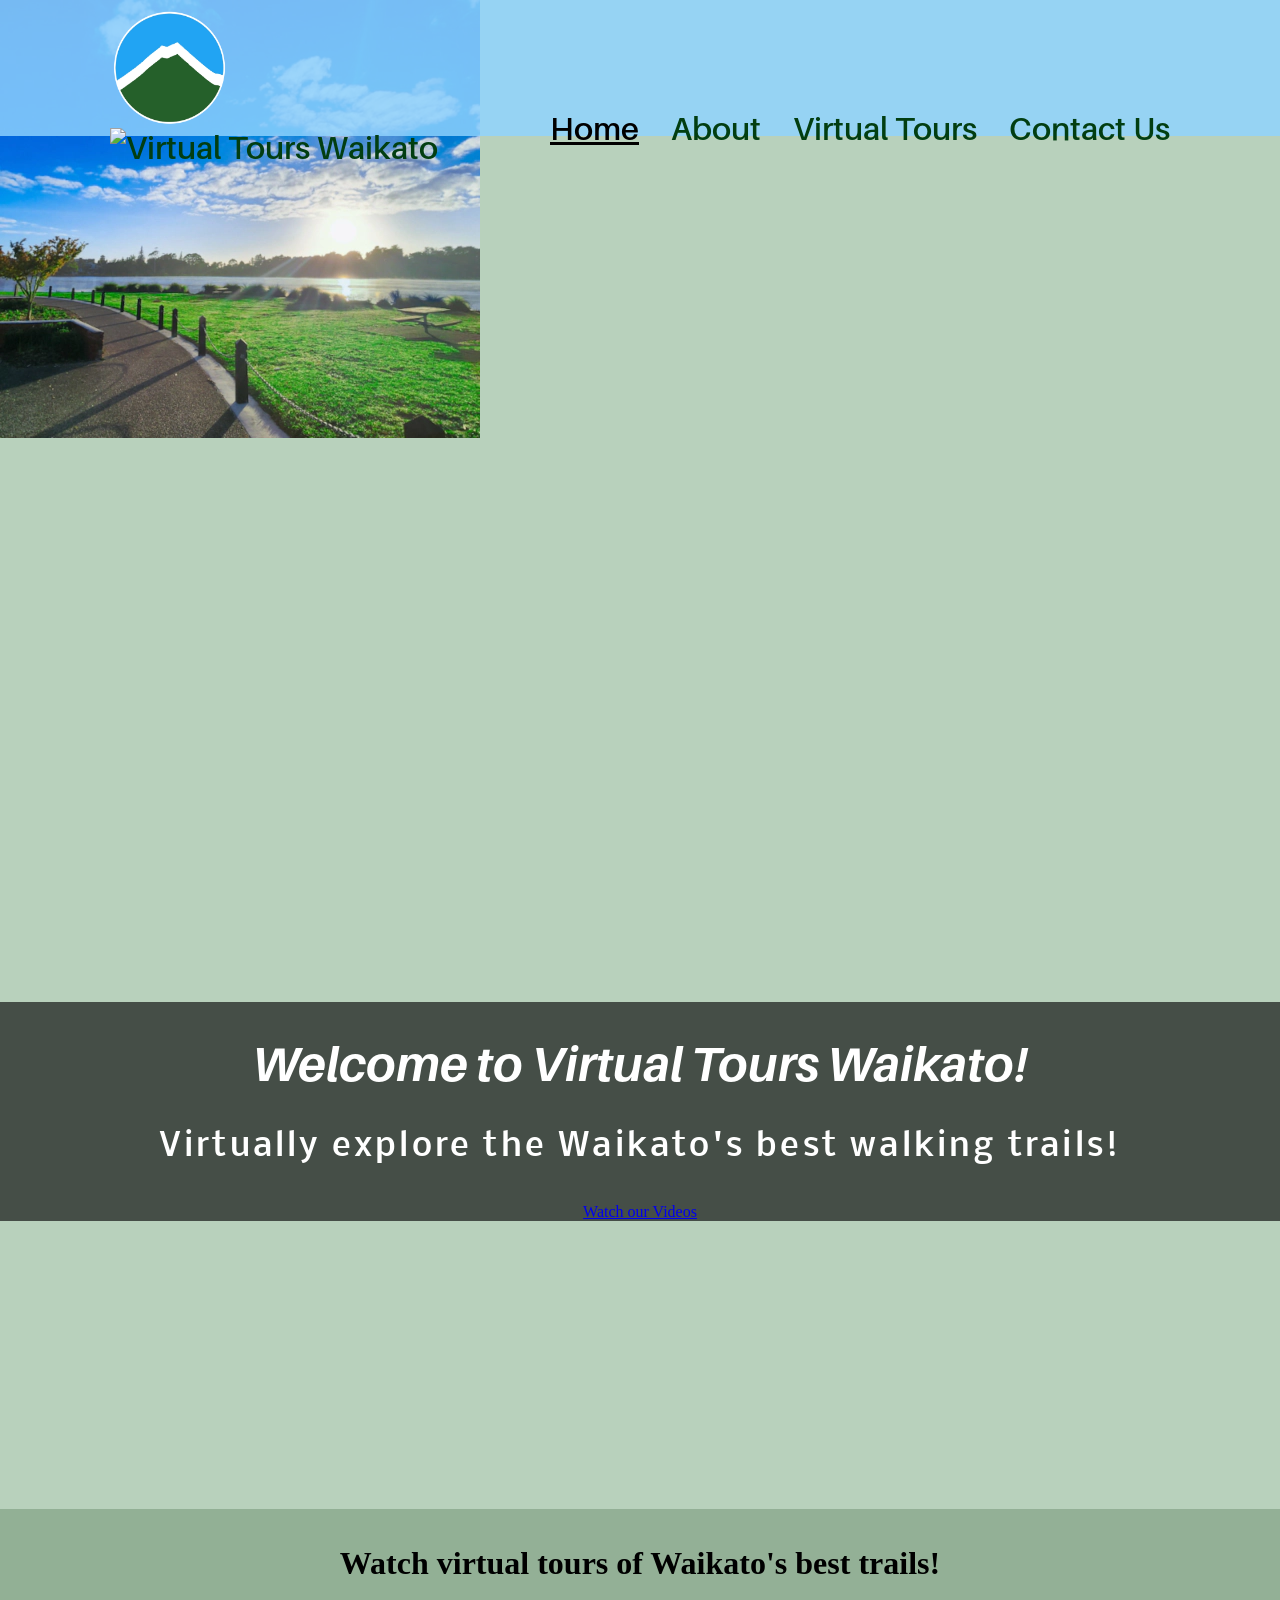
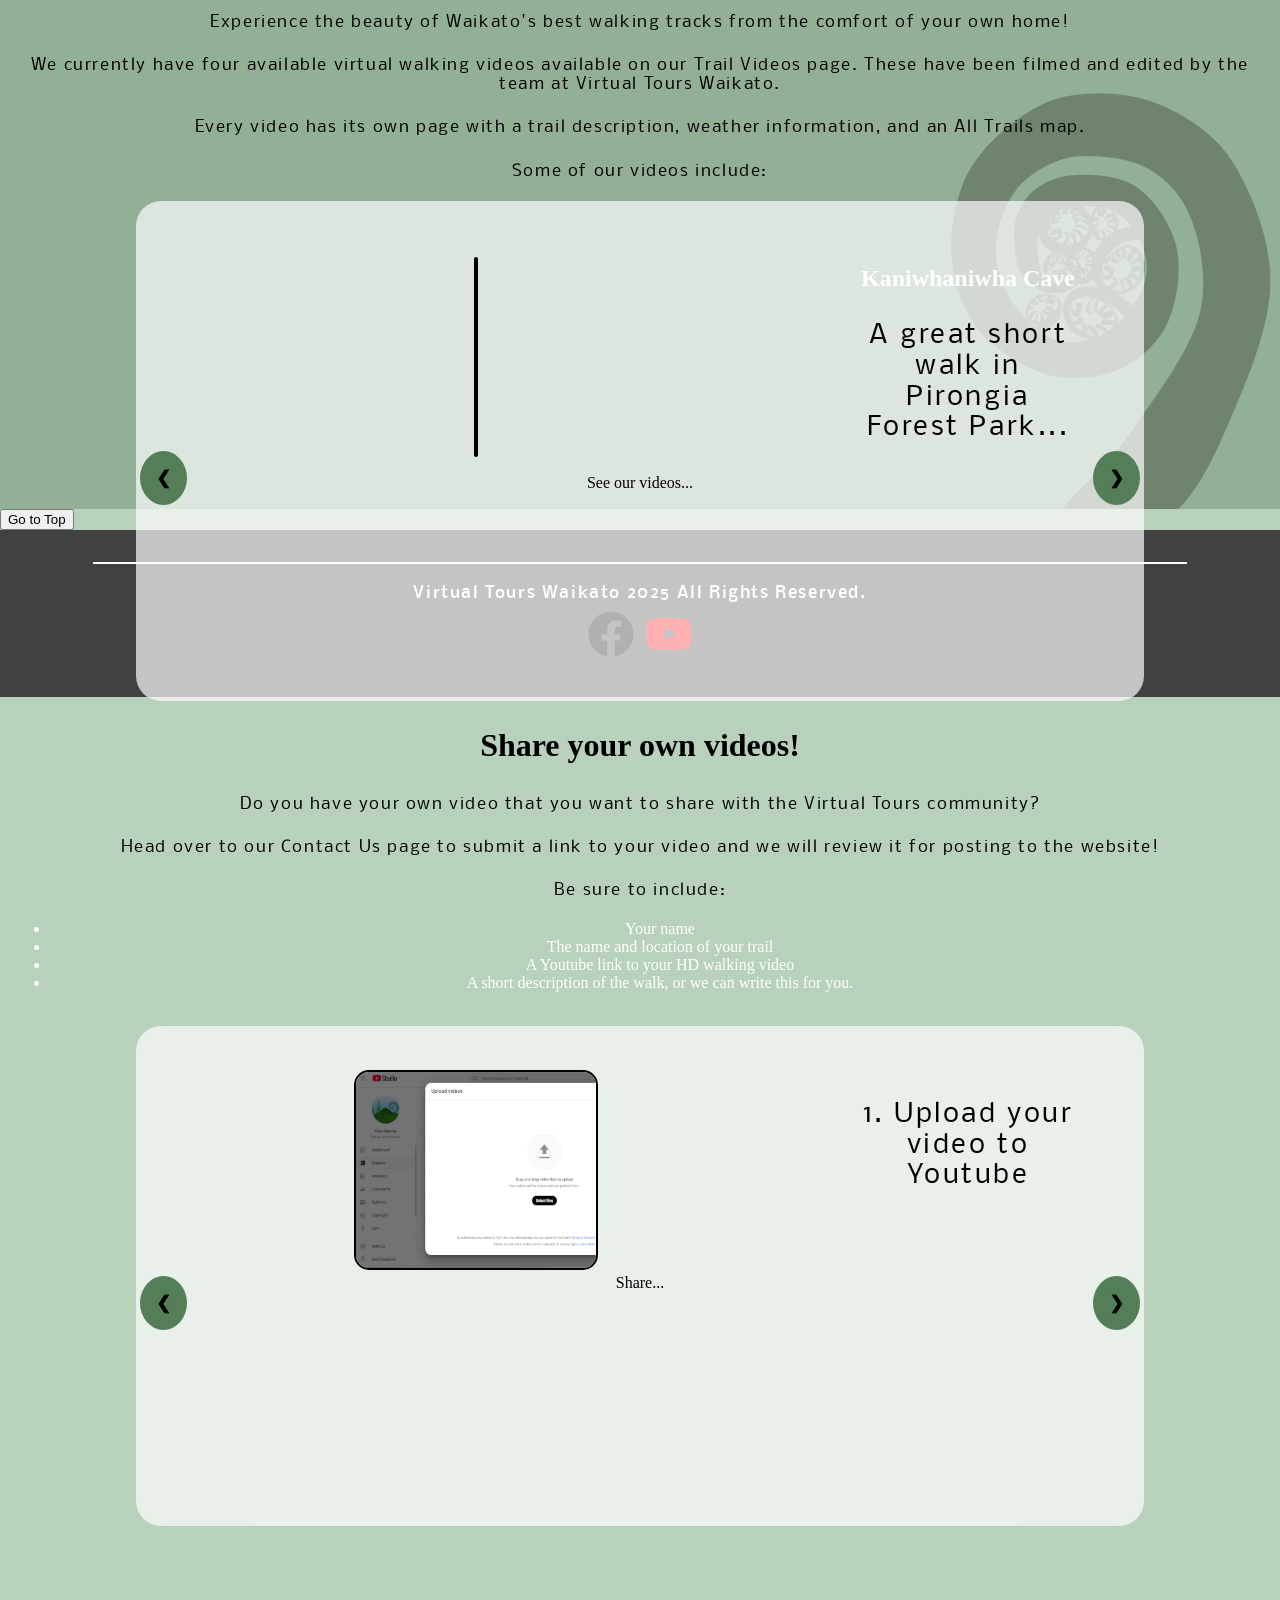
==== commit 21009f90: "Add files via upload" ====
--- a/index.html
+++ b/index.html
@@ -4,89 +4,187 @@
         <title>Virtual Tours Waikato | Virtual Walking Videos | Trail Videos Waikato</title>
         <meta charset="UTF-8">
         <meta name="viewport" content="width=device-width, initial-scale=1.0" />
+        <meta name="google-site-verification" content="4BbDujjvu3cmayB6-IKqS4ohetK2UJeRydPDEjqZ-Wc" />
         <link rel="stylesheet" href="css/styles.css">
+        <link rel="icon" href="images/logo.svg" type="image/x-icon"/>
     </head>
-    <body>
-        <img src="images/Ham_Lake_1.webp" class="background">
+        
+        <body>
+        
+        <picture class="background">
+            <source srcset="images/Ham_Lake_1.webp" media="(min-width: 1200px)">
+            <source srcset="images/Ham_Lake_1_1000.webp" media="(min-width: 1000px)">
+            <source srcset="images/Ham_Lake_1_800.webp" media="(min-width: 800px)">
+            <source srcset="images/Ham_Lake_1_600.webp" media="(min-width: 600px)">
+            <img src="images/Ham_Lake_1_480.webp" alt="Hamilton Lake">
+        </picture>
         <div class="content-wrapper">
             
             <div class="top-nav">
                 <div class="nav-image">
-                    <img src="images/Logo400.webp" alt="Virtual Tours Waikato Logo">
-                    <img src="images/Waikato_TextB.png" alt="Virtual Tours Waikato">
+                        <div>
+                            <a href="index.html" class="nav-link">
+                            <img src="images/Logo400.webp" alt="Virtual Tours Waikato Logo">
+                            </a>
+                         </div>
+                        <div>
+                            <a href="index.html" class="nav-link">
+                    <img src="images/Waikato_Text.webp" alt="Virtual Tours Waikato" class="nav-text">
+                </a>
+                   </div>
                 </div>
-                <a href="index.html" class="active">Home</a>
+                <a href="index.html" class="active" id="top-of-page">Home</a>
                 <a href="about.html">About</a>
-                <a href="videos.html">Trail Videos</a>
+                <a href="videos.html">Virtual Tours</a>
                 <a href="contact.html">Contact Us</a>
             </div>
             <div class="header">
+                
+                
                     <div class="logo">
-                        <h1 class="hide">Virtual Walking Videos Waikato</h1>
-                        <p>Haere mai Virtual Tours Waikato!</p>
-                        <h2>Virtually explore the Waikato's best walking trails!</h2>
+                        <h1 class="show">Welcome to Virtual Tours Waikato!</h1>
+                        <p>Virtually explore the Waikato's best walking trails!</p>
+                        <a class="show" href="videos.html">Watch our Videos</a>
                     </div>
-                    <div class="slideshow-container">
-                        <div class="mySlides1 slide-in">
-                        <button type="button" onclick="window.location.href='videos.html';">Watch</button>
-                        <div class="side-by-side">
-                            <div class="text-container">
-                            <p>Experience the beauty of some of Waikato’s best scenery from the comfort of your own home.</p>
-                            <p>
-                            Stream our HD videos to enhance your home workout or dive into our comprehensive trail info to 
-                            plan your own adventure.</p>
-                        </div>
-                        <picture>
-                            <source media="(min-width:480px)" srcset="images/Ham.webp">
-                            <img src="images/Ham_450.webp" alt="Thames Ocean">
-                        </picture>
-                        </div>
-                        </div>
-                        <div class="mySlides1 slide-in">
-                            <button href="">Explore</button>
-                            <div class="side-by-side">
-                                <div class="text-container">
-                            <p>Get all the information you need to plan your own adventure to any of our
-                                featured trails. Find weather information, maps and other helpful links on our 'Trail Videos' page.
-                            </p>
-                        </div>
-                            <picture>
-                                <source media="(min-width:480px)" srcset="images/Thames_Thumbnail.webp">
-                                <img src="images/Thames_Thumbnail_350.webp" alt="Thames Ocean">
-                            </picture>
-                        </div>
-                        </div>
-                        <div class="mySlides1 slide-in">
-                            <button href="">Share</button>
-                            <div class="side-by-side">
-                                <div class="text-container">
-                            <p>Have you filmed your own virtual tour video in the Waikato and would like to share it with the community?</p> <p>Head to the 'Contact Us' page and submit
-                                a link to your video to be featured on our website!
-                            </p>
-                        </div>
-                            <picture>
-                                <source media="(min-width:480px)" srcset="images/Share.webp">
-                                <img src="images/Share_450.webp" alt="Thames Ocean">
-                            </picture>
-                        </div>
-                        </div>
-                        <a class="prev" onclick="plusSlides(-1,0)">❮</a>
-                        <a class="next" onclick="plusSlides(1,0)">❯</a>
-                    </div>
+                <div class="cta-button">
+                    
+            </div>
             </div>
             <div class="section">
                 <div class="flex-container wide">
-                    <h2 class="home-page">How to Use This Site</h2>
-                    <p class="home-page">Welcome to Virtual Tours Waikato! If you are unsure about where to find anything on our site, please check out the information below.</p>
+                    <h2 class="home-page">Watch virtual tours of Waikato's best trails!</h2>
+                    <p class="home-page">Experience the beauty of Waikato's best walking tracks from the comfort of your own home!</p>
+                    <p>We currently have four available
+                        virtual walking videos available on our Trail Videos page. These have been filmed and edited by the team at Virtual Tours Waikato.
+                    </p>
+                    <p>Every video has its own page with a trail description, weather information, and an All Trails map.</p>
+                    <p>Some of our videos include:</p>
+                    <div class="slideshow-container">
+                        <div class="mySlides1 slide-in" style="display: block;">
+                        <div class="side-by-side">
+                            
+                            <picture>
+                                <source media="(min-width:480px)" srcset="images/Kahikatea.webp">
+                                <img src="images/kahikatea_450.webp" alt="Kahikatea Tree">
+                            </picture>
+                            
+                            <div class="text-container">
+                                <h2>Kaniwhaniwha Cave</h2>
+                                <p>A great short walk in Pirongia Forest Park...</p>
+                            </div>
+                            
+                        </div>
+                        </div>
+                        <div class="mySlides1 slide-in" style="display: none;">
+                            <div class="side-by-side">
+                                <picture>
+                                    <source media="(min-width:480px)" srcset="images/Thames_Thumbnail.webp">
+                                    <img src="images/Thames_Thumbnail_350.webp" alt="Thames Ocean">
+                                </picture>
+                                <div class="text-container">
+                                    <h2>Pakahakaha Bay</h2>
+                                <p>A nice walk in Whangamata with ocean views...
+                                </p>
+                                </div>
+                            
+                        </div>
+                        </div>
+                        <div class="mySlides1 slide-in" style="display: none;">
+                            <div class="side-by-side">
+                                <picture>
+                                    <source media="(min-width:480px)" srcset="images/Share.webp">
+                                    <img src="images/Share_450.webp" alt="Thames Ocean">
+                                </picture>
+                                <div class="text-container">
+                                <h2>Taitua Arboretum</h2>
+                                <p>A family-freindly walk close to Hamilton...</p>
+                        </div>
+                            
+                        </div>
+                        </div>
+                        <a href="videos.html" class="a-button">See our videos...</a>
+                        <a class="prev" onclick="plusSlides(-1,0)">❮</a>
+                        <a class="next" onclick="plusSlides(1,0)">❯</a>
+                        
+                    </div> 
+                    <h2 class="home-page">Share your own videos!</h2>
+                    <p>Do you have your own video that you want to share with the Virtual Tours community?</p> 
+                    <p>Head over to our Contact Us page to submit a link to your video and we will review it for posting to the website!</p>
+                    <p>Be sure to include:</p>
+                    <ul>
+                        <li>Your name</li>
+                        <li>The name and location of your trail</li>
+                        <li>A Youtube link to your HD walking video</li>
+                        <li>A short description of the walk, or we can write this for you.</li>
+                    </ul><br>
+                    <div class="slideshow-container">
+                        <div class="mySlides2 slide-in" style="display: block;">
+                        <div class="side-by-side">
+                            
+                            <picture>
+                                <source media="(min-width:480px)" srcset="images/contact1.webp">
+                                <img src="images/contact1.webp" alt="Kahikatea Tree">
+                            </picture>
+                            
+                            <div class="text-container">
+                                <p class="small">1. Upload your video to Youtube</p>
+                            </div>
+                            
+                        </div>
+                        </div>
+                        <div class="mySlides2 slide-in" style="display: none;">
+                            <div class="side-by-side">
+                                <picture>
+                                    <source media="(min-width:480px)" srcset="images/share2.webp">
+                                    <img src="images/share2.webp" alt="Share Step 2">
+                                </picture>
+                                <div class="text-container">
+                                <p class="small">2. Head to the Contact Us page</p>
+                                </div>
+                            
+                        </div>
+                        </div>
+                        <div class="mySlides2 slide-in" style="display: none;">
+                            <div class="side-by-side">
+                                <picture>
+                                    <source media="(min-width:480px)" srcset="images/Share3.webp">
+                                    <img src="images/Share3.webp" alt="Share Step 3">
+                                </picture>
+                                <div class="text-container">
+                                <p class="small">3. Send us a message with your Youtube link</p>
+                        </div>
+                            
+                        </div>
+                        </div>
+                        <a href="contact.html" class="a-button margin-increase">Share...</a>
+                        <a class="prev" onclick="plusSlides(-1,1)">❮</a>
+                        <a class="next" onclick="plusSlides(1,1)">❯</a>
+                    </div>
                 </div>
-                <div class="flex-container-2"></div>
-            </div>
+              </div>
         </div>
-        <div class="footer">
+        <button id="button-top-of-page" onclick="goTop()">Go to Top</button>
+        <div class="footer" id="footer-grid">
             <div class="white-line">
             </div>
             <p>Virtual Tours Waikato 2025 All Rights Reserved.</p>
-        </div>
+            <div class="icons">
+              <a href="https://www.facebook.com/profile.php?id=61576291499178" target="_blank">
+              <svg width="54" height="54" viewBox="0 0 24 24" transform="" id="injected-svg">
+                                          Boxicons v3.0 https://boxicons.com | License https://docs.boxicons.com/free
+                        <path d="M12 2.06c-5.5 0-10 4.5-10 10 0 4.94 3.61 9.06 8.33 9.89l.06-.05h-.06v-7.06h-2.5v-2.78h2.5V9.84c0-2.5 1.61-3.89 3.89-3.89.72 0 1.5.11 2.22.22v2.56h-1.28c-1.22 0-1.5.61-1.5 1.39v1.94h2.67l-.44 2.78h-2.22v7.06h-.06l.06.05c4.72-.83 8.33-4.94 8.33-9.89 0-5.5-4.5-10-10-10"></path>
+                      </svg>
+                    </a>
+                <a href="https://www.youtube.com/@VirtualToursWaikato" target="_blank">
+              <svg xmlns="http://www.w3.org/2000/svg" width="54" height="54" fill="red" viewBox="0 0 24 24" id="two">
+                <path d="M21.593 7.203a2.5 2.5 0 0 0-1.762-1.766C18.265 5.007 12 5 12 5s-6.264-.007-7.831.404a2.56 2.56 0 0 0-1.766 1.778c-.413 1.566-.417 4.814-.417 4.814s-.004 3.264.406 4.814c.23.857.905 1.534 1.763 1.765 1.582.43 7.83.437 7.83.437s6.265.007 7.831-.403a2.52 2.52 0 0 0 1.767-1.763c.414-1.565.417-4.812.417-4.812s.02-3.265-.407-4.831M9.996 15.005l.005-6 5.207 3.005z"></path>
+              </svg>
+              </a>
+              
+            </div>
+            </div>
         <script src="javascript/imagescript.js"></script>
-    </body>
+        <script src="javascript/scrollListener.js"></script>
+    
+</body>
 </html>
